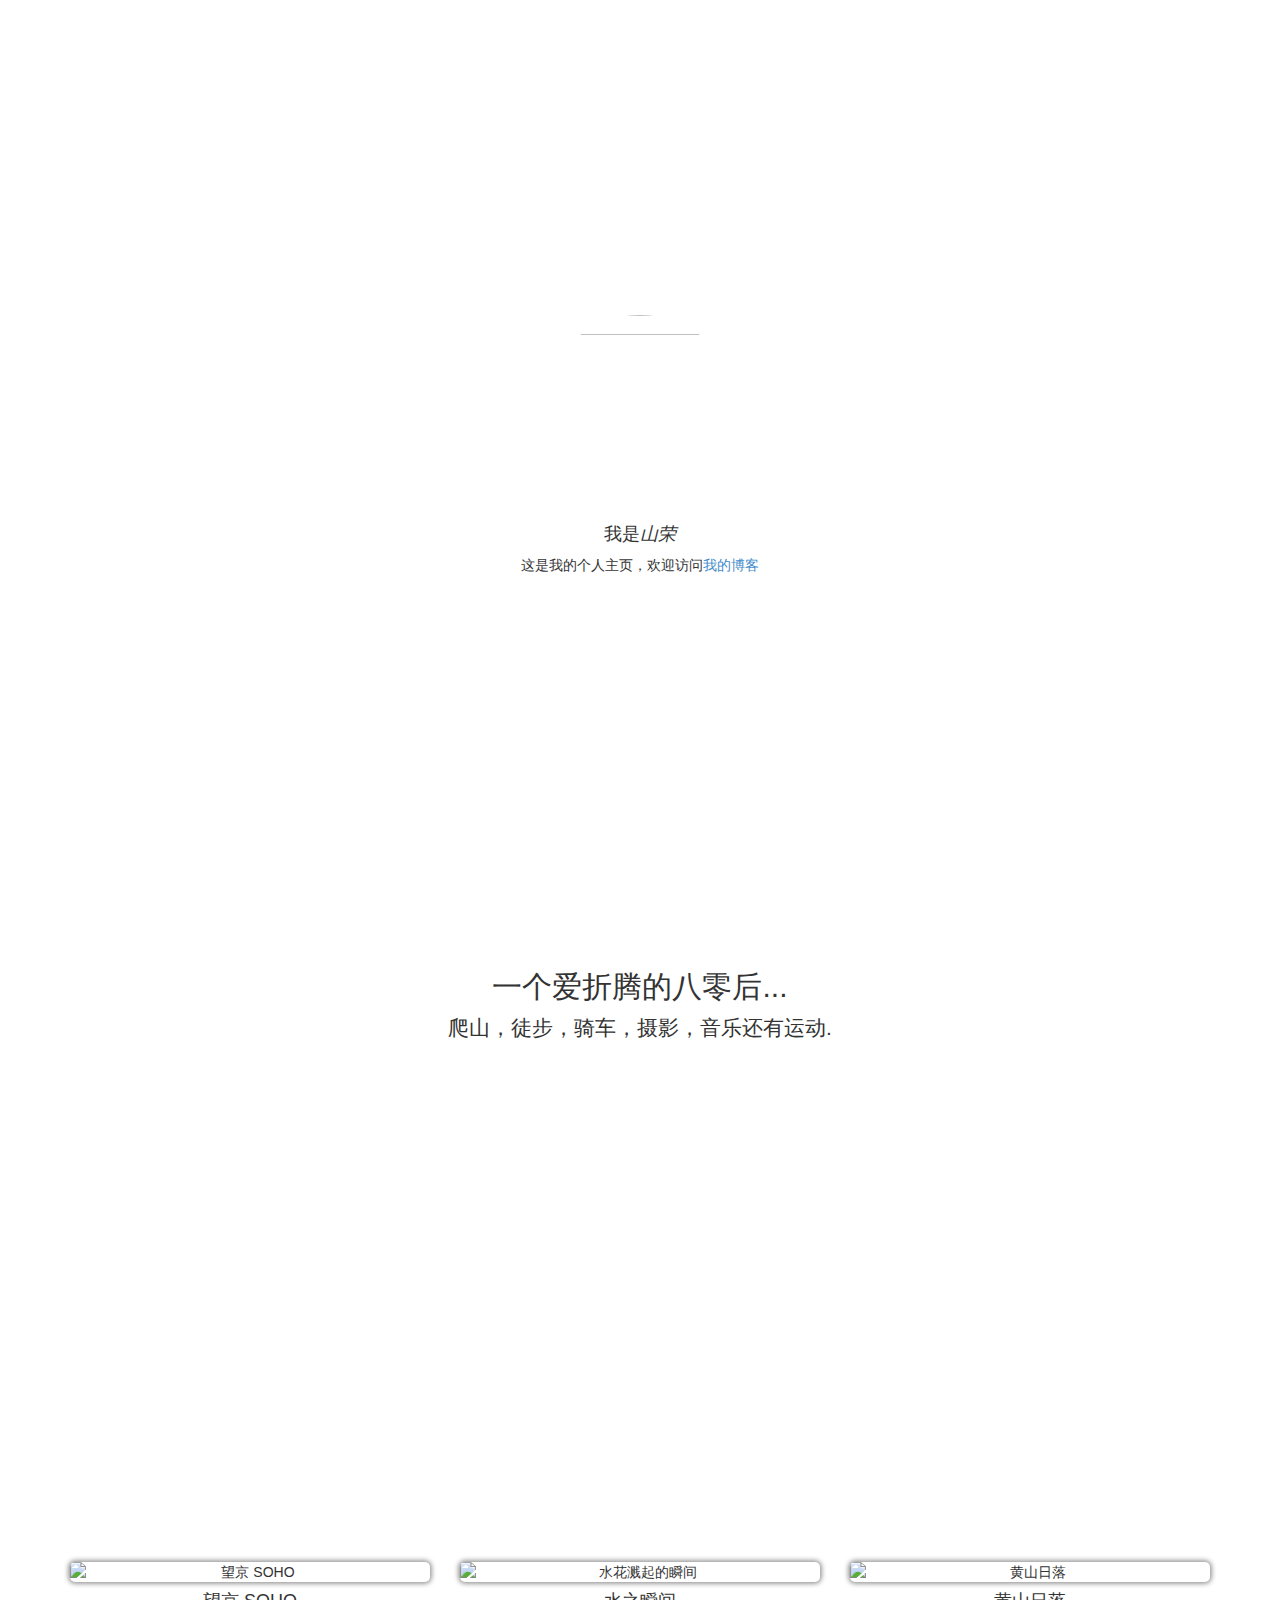
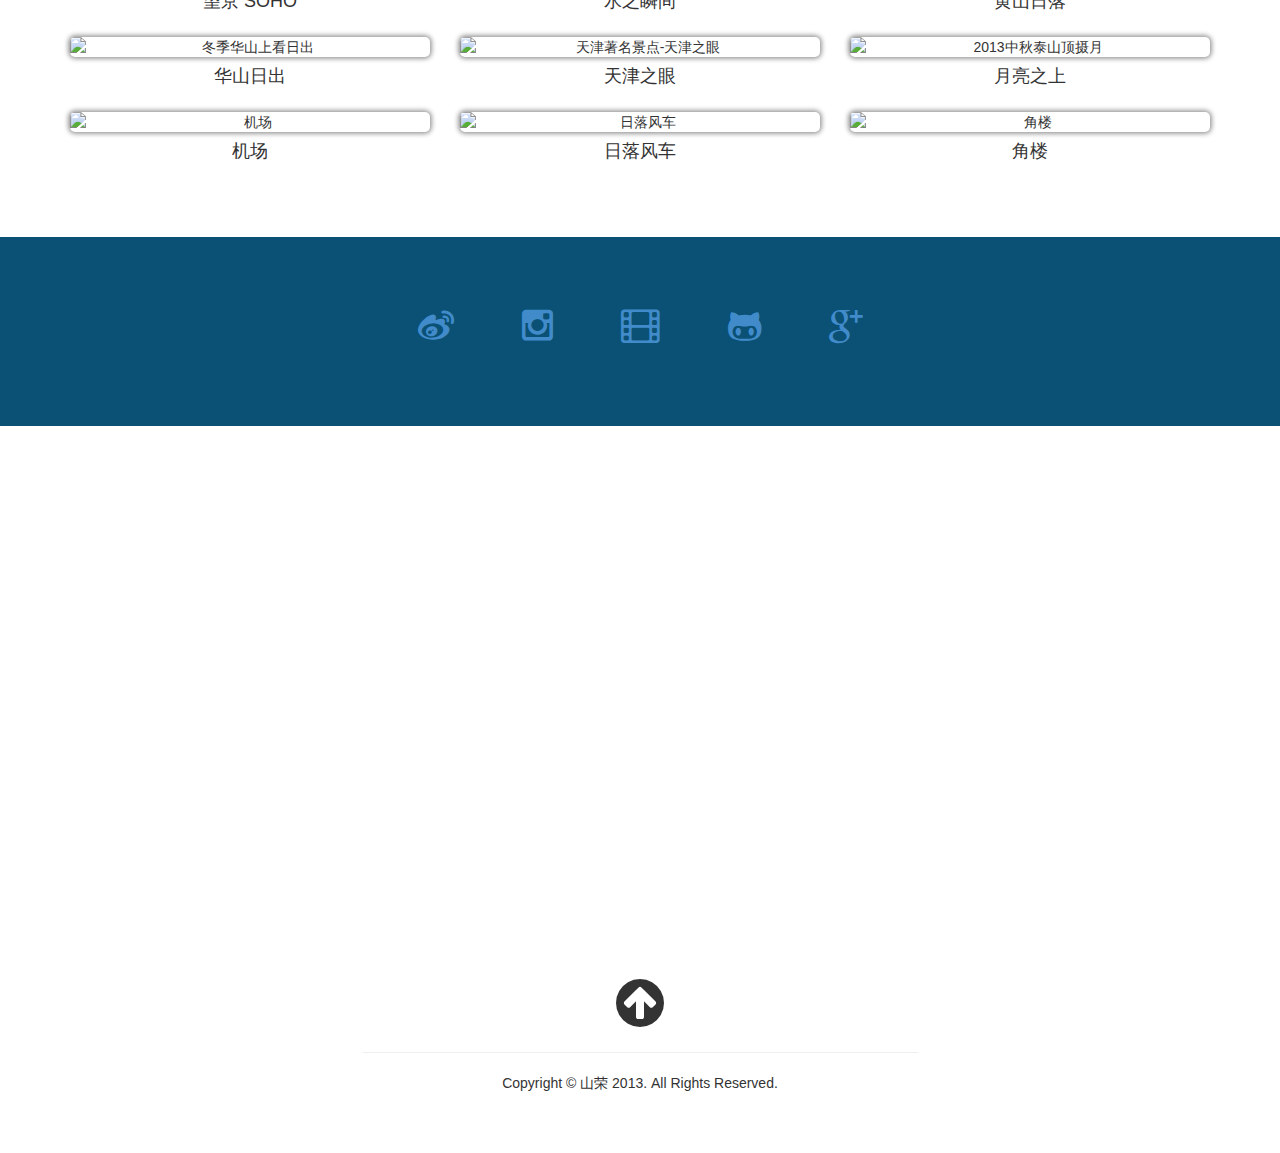
==== index.html @ e313fa2d "add photo" ====
<!DOCTYPE html>
<html lang="en">
  <head>
    <meta charset="utf-8">
    <meta http-equiv="Cache-Control" content="max-age=7200" />
    <meta name="viewport" content="width=device-width, initial-scale=1.0">
    <meta name="description" content="山荣的个人主页">
    <meta name="author" content="山荣">
    <link rel="shortcut icon" href="favicon.ico">
    <title>山荣</title>

    <!-- Bootstrap core CSS -->
    <link href="css/bootstrap.css" rel="stylesheet">

    <!-- Add custom CSS here -->
    <link href="css/stylish-portfolio.css" rel="stylesheet">
    <link href="font-awesome/css/font-awesome.min.css" rel="stylesheet">

  </head>

  <body>
    <!-- Full Page Image Header Area -->
    <div id="top" class="header">

      <div class="vert-text">
        <div class="logo-wrapper" style="display: inline-block;">
          <img class="img-circle img-responsive loading" width="200" height="200" src="http://imim.u.qiniudn.com/rony.png" />
        </div>
        <h4>我是<em>山荣</em></h4>
        <p><span class="hidden-phone">这是我的个人主页，</span>欢迎访问<a href="http://xxxx.ooo" >我的博客</a></p>
       <!--  <a href="http://zhourongyu.me" class="btn btn-default btn-lg">Blog</a> -->
      </div>
    </div>
    <!-- /Full Page Image Header Area -->
  
    <!-- Intro -->
    <div id="intro" class="intro">
      <div class="container">
        <div class="row">
          <div class="col-md-6 col-md-offset-3 text-center">
            <h2>一个爱折腾的八零后...</h2>
            <p class="lead">爬山，徒步，骑车，摄影，音乐还有运动.</p>
          </div>
        </div>
      </div>
    </div>
    <!-- /Intro -->
  
    <!-- Callout -->
    <div class="callout" id="callout">
      <div class="vert-text">
        <h1>Some Fresh Photography</h1>
      </div>
    </div>
    <!-- /Callout -->

    <!-- Portfolio -->
    <div id ="portfolio" class="portfolio">
      <div class="container">
        <div class="row">
          <div class="col-md-4 text-center">
            <div class="portfolio-item">
              <img class="img-portfolio img-responsive" alt="望京 SOHO" src="http://imim.u.qiniudn.com/portfolio-1.jpg"/>
              <h4>望京 SOHO</h4>
            </div>
          </div>
          <div class="col-md-4 text-center">
            <div class="portfolio-item">
              <img class="img-portfolio img-responsive" alt="水花溅起的瞬间" src="http://imim.u.qiniudn.com/portfolio-6.jpg"/>
              <h4>水之瞬间</h4>
            </div>
          </div>
          <div class="col-md-4 text-center">
            <div class="portfolio-item">
              <img class="img-portfolio img-responsive" alt="黄山日落" src="http://imim.u.qiniudn.com/portfolio-2.jpg"/>
              <h4>黄山日落</h4>
            </div>
          </div>
        </div>
        <div class="row">
          <div class="col-md-4 text-center">
            <div class="portfolio-item">
              <img class="img-portfolio img-responsive" alt="冬季华山上看日出" src="http://imim.u.qiniudn.com/portfolio-5.jpg"/>
              <h4>华山日出</h4>
            </div>
          </div>
          <div class="col-md-4 text-center">
            <div class="portfolio-item">
              <img class="img-portfolio img-responsive" alt="天津著名景点-天津之眼" src="http://imim.u.qiniudn.com/portfolio-3.jpg"/>
              <h4>天津之眼</h4>
            </div>
          </div>
          <div class="col-md-4 text-center">
            <div class="portfolio-item">
              <img class="img-portfolio img-responsive" alt="2013中秋泰山顶摄月" src="http://imim.u.qiniudn.com/portfolio-4.jpg"/>
              <h4>月亮之上</h4>
            </div>
          </div>
          <div class="col-md-4 text-center">
            <div class="portfolio-item">
              <img class="img-portfolio img-responsive" alt="机场" src="http://imim.u.qiniudn.com/portfolio-7.jpg"/>
              <h4>机场</h4>
            </div>
          </div>
          <div class="col-md-4 text-center">
            <div class="portfolio-item">
              <img class="img-portfolio img-responsive" alt="日落风车" src="http://imim.u.qiniudn.com/portfolio-8.jpg"/>
              <h4>日落风车</h4>
            </div>
          </div>
          <div class="col-md-4 text-center">
            <div class="portfolio-item">
              <img class="img-portfolio img-responsive" alt="角楼" src="http://imim.u.qiniudn.com/portfolio-9.jpg"/>
              <h4>角楼</h4>
            </div>
          </div>

        </div>
      </div>
    </div>
    <!-- /Portfolio -->

    <!-- Call to Action -->
    <div class="call-to-action">
      <div class="container">
        <div class="row">
          <div class="col-md-6 col-md-offset-3 text-center">
             <ul class="list-inline">
              <li><a href="http://weibo.com/zhourongyu" class="btn btn-lg " alt="weibo"><i class="fa fa-weibo fa-2x"></i></a></li>
<!--               <li><a href="http://twitter.com/zhourongyu" class="btn btn-lg" alt="twitter"><i class="fa fa-twitter fa-2x"></i></a></li> -->
              <li><a href="http://instagram.com/zhourongyu" class="btn btn-lg " alt="instagram"><i class="fa fa-instagram fa-2x"></i></a></li>
              <li><a href="http://p.imim.me" class="btn btn-lg " alt="lofter"><i class="fa fa-film fa-2x"></i></a></li>
              <li><a href="http://github.com/zhourongyu" class="btn btn-lg " alt="github"><i class="fa fa-github-alt fa-2x"></i></a></li>
              <li><a href="http://plus.google.com/zhourongyu" class="btn btn-lg " alt="google+"><i class="fa fa-google-plus fa-2x"></i></a></li>
            </ul>
          </div>
        </div>
      </div>
    </div>
    <!-- /Call to Action -->

    <!-- Map -->
    <div id="contact" class="map" style="height:500px;">
    <iframe src="https://www.google.com/maps/embed?pb=!1m18!1m12!1m3!1d3056.5363014249133!2d116.47861185064826!3d39.99646668891494!2m3!1f0!2f0!3f0!3m2!1i1024!2i768!4f13.1!3m3!1m2!1s0x35f1aa5aa588cfa3%3A0x3144bdc080fd0d1f!2z5pyb5Lqsc29obw!5e0!3m2!1szh-CN!2sjp!4v1471021509760" width="100%" height="450" frameborder="0" style="border:0" allowfullscreen></iframe>   
    </div>
    <!-- /Map -->

    <!-- Footer -->
    <footer>
      <div class="container">
        <div class="row">
          <div class="col-md-6 col-md-offset-3 text-center">
            <div class="top-scroll">
              <a href="#top"><i class="fa fa-arrow-circle-up scroll fa-4x"></i></a>
            </div>
            <hr>
            <p>Copyright &copy; 山荣 2013. All Rights Reserved.</p>
          </div>
        </div>
      </div>
    </footer>
    <!-- /Footer -->

    <!-- Bootstrap core JavaScript -->
    <!-- Placed at the end of the document so the pages load faster -->
    <script type="text/javascript" src="http://lib.sinaapp.com/js/jquery/1.9.1/jquery-1.9.1.min.js"></script>
    <script src="js/bootstrap.js"></script>
    <script type="text/javascript" src="js/slimbox2.js"></script>
    <!-- Custom JavaScript for the Side Menu - Put in a custom JS file if you want to clean this up -->
    <script>
        $("#menu-close").click(function(e) {
            e.preventDefault();
            $("#sidebar-wrapper").toggleClass("active");
        });
    </script>
    <script>
        $("#menu-toggle").click(function(e) {
            e.preventDefault();
            $("#sidebar-wrapper").toggleClass("active");
        });
    </script>
    <script>
      $(function() {
          $('a[href*=#]:not([href=#])').click(function() {
            if (location.pathname.replace(/^\//,'') == this.pathname.replace(/^\//,'') 
                || location.hostname == this.hostname) {

              var target = $(this.hash);
              target = target.length ? target : $('[name=' + this.hash.slice(1) +']');
              if (target.length) {
                $('html,body').animate({
                  scrollTop: target.offset().top
                }, 1000);
                return false;
              }
            }
          });
        });
      </script>
    <script type="text/javascript">
      $(document).ready(function(){
       
        //优化移动端显示
        var isMobile = {  
          Android: function() {  
              return navigator.userAgent.match(/Android/i) ? true : false;  
          },  
          BlackBerry: function() {  
              return navigator.userAgent.match(/BlackBerry/i) ? true : false;  
          },  
          iOS: function() {  
              return navigator.userAgent.match(/iPhone|iPad|iPod/i) ? true : false;  
          },  
          Windows: function() {  
              return navigator.userAgent.match(/IEMobile/i) ? true : false;  
          },  
          any: function() {  
              return (isMobile.Android() || isMobile.BlackBerry() || isMobile.iOS() || isMobile.Windows());  
          }  
        };  
        if( isMobile.any() )   
        {  
            $('#contact').hide();     
            $('#callout h1').css("font-size","3.5em")                    
        } else {
           /*
            ------------------------------------------------------
            Wrap '<a>...</a>' HTML tags around the '<img>' element
            ------------------------------------------------------
          */
          $('div.portfolio img').each(function(){
              $(this).wrap('<a href="'  + $(this).attr('src').replace('_thumb', '') +
                            '" title="' + this.alt +
                            '" rel=lightbox_show></a>'); 
          }); 
            
          /*
              ---------------------------
              Call the slimbox() function
              ---------------------------
          */
          $("a[rel^='lightbox']").slimbox({/* Put custom options here */}, 
              function(el) {
                  return [el.href, el.title];
              },
              function(el) { 
                  return (this == el) || ((this.rel.length > 8) && (this.rel == el.rel)); 
              }
          ); 
        }

      })  
      </script>
    <!-- 统计代码 -->
    <div id="analytics" style="display:none;"> 
      <script type="text/javascript">
      var _bdhmProtocol = (("https:" == document.location.protocol) ? " https://" : " http://");
      document.write(unescape("%3Cscript src='" + _bdhmProtocol + "hm.baidu.com/h.js%3F9ab03f28d7a20e5ef010417bfc37b065' type='text/javascript'%3E%3C/script%3E"));
      </script>
    </div>
  </body>

</html>
---- css/stylish-portfolio.css ----
/* Global Styles */

html,
body {
  height: 100%;
  width: 100%;
}

.vert-text {
  display: table-cell;
  vertical-align: middle;
  text-align: center;
}

.vert-text h1 {
  padding: 0;
  margin: 0;
  font-size: 4.5em;
  font-weight: 700;
}

/* Side Menu */

#sidebar-wrapper {
  margin-right: -250px;
  right: 0;
  width: 250px;
  background: #000;
  position: fixed;
  height: 100%;
  overflow-y: auto;
  z-index: 1000;
  -webkit-transition: all 0.4s ease 0s;
  -moz-transition: all 0.4s ease 0s;
  -ms-transition: all 0.4s ease 0s;
  -o-transition: all 0.4s ease 0s;
  transition: all 0.4s ease 0s;
}

.sidebar-nav {
  position: absolute;
  top: 0;
  width: 250px;
  list-style: none;
  margin: 0;
  padding: 0;
}

.sidebar-nav li {
  line-height: 40px;
  text-indent: 20px;
}

.sidebar-nav li a {
  color: #999999;
  display: block;
  text-decoration: none;
}

.sidebar-nav li a:hover {
  color: #fff;
  background: rgba(255,255,255,0.2);
  text-decoration: none;
}

.sidebar-nav li a:active,
.sidebar-nav li a:focus {
  text-decoration: none;
}

.sidebar-nav > .sidebar-brand {
  height: 55px;
  line-height: 55px;
  font-size: 18px;
}

.sidebar-nav > .sidebar-brand a {
  color: #999999;
}

.sidebar-nav > .sidebar-brand a:hover {
  color: #fff;
  background: none;
}

#menu-toggle {
  top: 0;
  right: 0;
  position: fixed;
  z-index: 1;
}

#sidebar-wrapper.active {
  right: 250px;
  width: 250px;
  -webkit-transition: all 0.4s ease 0s;
  -moz-transition: all 0.4s ease 0s;
  -ms-transition: all 0.4s ease 0s;
  -o-transition: all 0.4s ease 0s;
  transition: all 0.4s ease 0s;
}

.toggle {
  margin: 5px 5px 0 0;
}

/* Full Page Image Header Area */

.header {
  display: table;
  height: 100%;
  width: 100%;
  position: relative;
  background: url(http://imim.u.qiniudn.com/bg.JPG) no-repeat center center fixed; 
  -webkit-background-size: cover;
  -moz-background-size: cover;
  -o-background-size: cover;
  background-size: cover;
}

/* Intro */

.intro {
  padding: 50px 0;
}

/* Services */

.services {
  background: #7fbbda;
  padding: 50px 0;
  color: #ffffff;
}

.service-item {
  margin-bottom: 15px;
}

i.service-icon {
  border: 3px solid #ffffff;
  border-radius: 50%;
  display: inline-block;
  font-size: 56px;
  width: 140px;
  height: 140px;
  line-height: 136px;
  vertical-align: middle; 
  text-align: center;
}

i.service-icon:hover {
  font-size: 68px;
}

/* Callout */

.callout {
  color: #ffffff;
  display: table;
  height: 400px;
  width: 100%;
  background: url(http://imim.u.qiniudn.com/section-two.jpg) no-repeat center center fixed; 
  -webkit-background-size: cover;
  -moz-background-size: cover;
  -o-background-size: cover;
  background-size: cover;
}

/* Portfolio */

.portfolio {
  padding: 50px 0;
}

.portfolio-item {
  margin-bottom: 25px;
}

.img-portfolio {
  margin: 0 auto;
  border-radius:5px 5px 5px 5px;
  box-shadow: 0 0 5px 1.5px rgba(0, 0, 0, 0.45);
}


/* Call to Action */

.call-to-action {
  color: #ffffff;
  background: #0a5175;
  padding: 50px 0;
}

.call-to-action .btn {
  margin: 10px;
}

/* Footer */
footer {
    padding: 50px 0;
}

.top-scroll a {
    color: inherit;
    text-decoration: none;
}
i.scroll {
    color: #333333;
}
i.scroll:hover {
    color: #0A5175;
}
/* SLIMBOX */

#lbOverlay {
  position: fixed;
  z-index: 9999;
  left: 0;
  top: 0;
  width: 100%;
  height: 100%;
  background-color: #000;
  cursor: pointer;
}

#lbCenter, #lbBottomContainer {
  position: absolute;
  z-index: 9999;
  overflow: hidden;
  background-color: #fff;
  border-radius:5px 5px 5px 5px;
}

.lbLoading {
  background: #fff url(loading.gif) no-repeat center;
}

#lbImage {
  position: absolute;
  left: 0;
  top: 0;
  border: 10px solid #fff;
  background-repeat: no-repeat;
}

#lbPrevLink, #lbNextLink {
  display: block;
  position: absolute;
  top: 0;
  width: 50%;
  outline: none;
}

#lbPrevLink {
  left: 0;
}

#lbPrevLink:hover {
  background: transparent url(prevlabel.gif) no-repeat 0 15%;
}

#lbNextLink {
  right: 0;
}

#lbNextLink:hover {
  background: transparent url(nextlabel.gif) no-repeat 100% 15%;
}

#lbBottom {
 
  font-family: "Microsoft Yahei", Helvetica, Arial, sans-serif;
  font-size: 10px;
  color: #666;
  line-height: 1.4em;
  text-align: left;
  border: 10px solid #fff;
  border-top-style: none;
}

#lbCloseLink {
  display: block;
  float: right;
  width: 66px;
  height: 22px;
  background: transparent url(closelabel.gif) no-repeat center;
  margin: 5px 0;
  outline: none;
}

#lbCaption, #lbNumber {
  margin-right: 71px;
}

#lbCaption {
  font-weight: bold;
}
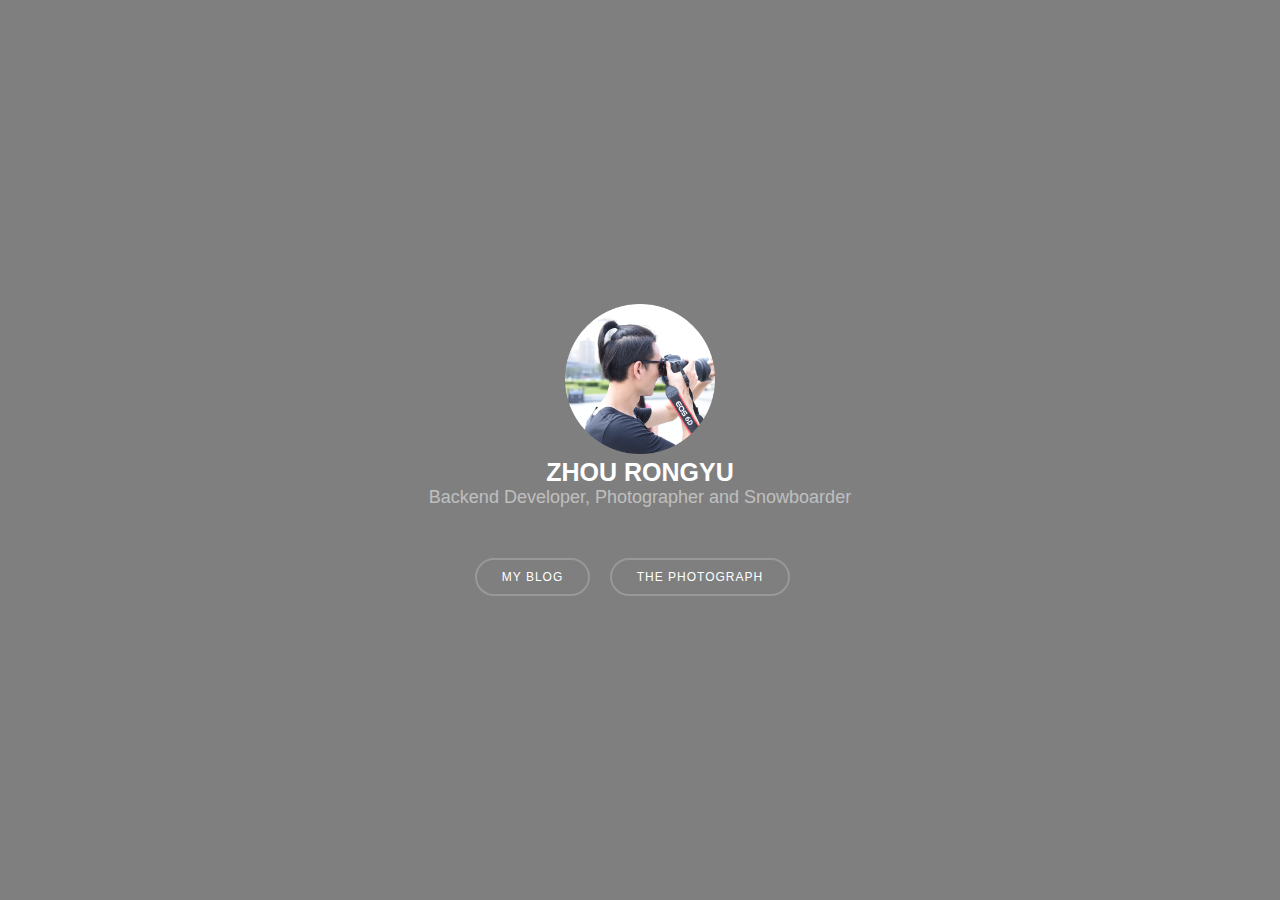
==== commit 8e9ebdff: "update homepage v2" ====
--- a/index.html
+++ b/index.html
@@ -1,263 +1,198 @@
-<!DOCTYPE html>
-<html lang="en">
-  <head>
-    <meta charset="utf-8">
-    <meta http-equiv="Cache-Control" content="max-age=7200" />
-    <meta name="viewport" content="width=device-width, initial-scale=1.0">
-    <meta name="description" content="山荣的个人主页">
-    <meta name="author" content="山荣">
-    <link rel="shortcut icon" href="favicon.ico">
-    <title>山荣</title>
+<!doctype html>
+<head>
+  <meta charset="utf-8">
+  <meta content="width=device-width, initial-scale=1" name="viewport">
+  <meta name="keywords" content="山荣, snowboard, photograph">
+  <meta name="description" content="山荣的个人主页">
+  <meta name="author" content="i@imim.me">
+  <title>山荣的个人主页</title>
 
-    <!-- Bootstrap core CSS -->
-    <link href="css/bootstrap.css" rel="stylesheet">
 
-    <!-- Add custom CSS here -->
-    <link href="css/stylish-portfolio.css" rel="stylesheet">
-    <link href="font-awesome/css/font-awesome.min.css" rel="stylesheet">
+  <style>
+    * {
+      margin: 0; padding: 0;
+    }
 
-  </head>
+    html, body {
+      width: 100%;
+      height: 100%;
+      overflow: hidden;
+    }
 
-  <body>
-    <!-- Full Page Image Header Area -->
-    <div id="top" class="header">
+    #container {
+      overflow: hidden;
+      position: absolute;
+      top: 0; left: 0; right: 0; bottom: 0;
+    }
 
-      <div class="vert-text">
+    #background_video {
+      position: absolute;
+
+      top: 50%; left: 50%;
+      transform: translate(-50%, -50%);
+
+      object-fit: cover;
+      height: 100%; width: 100%;
+    }
+
+    #video_cover {
+      position: absolute;
+
+      width: 100%; height: 100%;
+
+      background: url('video_cover.jpeg') no-repeat;
+      background-size: cover;
+      background-position: center;
+    }
+
+    #video_controls {
+      position: absolute;
+      left: 50%;
+      transform: translate(-50%, 0);
+    }
+
+    #play img {
+      width: 100px;
+    }
+    #pause img {
+      width: 90px;
+    }
+    #pause {
+      display: none;
+    }
+
+    @media (min-width: 768px) {
+      #video_controls {
+        display: none;
+      }
+    }
+
+    /* Demo page specific styles */
+
+    body {
+      text-align: center;
+      font-family: 'proxima-nova', Helvetica;
+    }
+
+    #container {
+      height: 100%;
+    }
+
+    #overlay {
+      position: absolute;
+      top: 0; right: 0; left: 0; bottom: 0;
+      background: rgba(0,0,0,0.5);
+    }
+
+    #main_content {
+      z-index: 2;
+      position: relative;
+      display: inline-block;
+
+      /* Vertical center */
+      top: 50%;
+      transform: translateY(-50%);
+    }
+
+    #main_content h1 {
+      text-transform: uppercase;
+      font-weight: 600;
+      font-family: 'proxima-nova-condensed', Helvetica;
+      color: #fff;
+      font-size: 25px;
+    }
+
+    #main_content .sub_head {
+      color: rgba(255,255,255,0.5);
+      font-size: 18px;
+    }
+
+    #main_content .info {
+      color: rgba(255,255,255,0.5);
+      font-size: 12px;
+      margin-top: 10px;
+    }
+
+    #links {
+      margin-top: 50px;
+    }
+
+    #links a {
+      border: 2px solid rgba(255,255,255,0.20);
+      border-radius: 61px;
+      font-size: 12px;
+      color: #FFFFFF;
+      letter-spacing: 1px;
+      text-decoration: none;
+      text-transform: uppercase;
+      padding: 10px 25px;
+      display: inline-block;
+      margin-right: 15px;
+    }
+
+    #footer {
+      position: absolute;
+      bottom: 0; left: 0; right: 0;
+    }
+    #footer a {
+      color: rgba(255,255,255,0.5);
+      text-decoration: none;
+      margin: 10px;
+      font-size: 12px;
+    }
+    #footer a:first-child {
+      float: left;
+    }
+    #footer a:last-child {
+      float: right;
+    }
+  </style>
+
+  <script src="https://use.typekit.net/nlq1kdt.js"></script>
+  <script>try{Typekit.load({ async: true });}catch(e){}</script>
+</head>
+<body>
+  <div id="container">
+    <video id="background_video" loop muted></video>
+    <div id="video_cover"></div>
+    <div id="overlay"></div>
+
+    <div id="video_controls">
+      <span id="play">
+        <img src="play.png">
+      </span>
+      <span id="pause">
+        <img src="pause.png">
+      </span>
+    </div>
+
+    <section id="main_content">
+      <div id="head">
+        <div class="vert-text">
         <div class="logo-wrapper" style="display: inline-block;">
-          <img class="img-circle img-responsive loading" width="200" height="200" src="http://imim.u.qiniudn.com/rony.png" />
-        </div>
-        <h4>我是<em>山荣</em></h4>
-        <p><span class="hidden-phone">这是我的个人主页，</span>欢迎访问<a href="http://xxxx.ooo" >我的博客</a></p>
-       <!--  <a href="http://zhourongyu.me" class="btn btn-default btn-lg">Blog</a> -->
-      </div>
-    </div>
-    <!-- /Full Page Image Header Area -->
-  
-    <!-- Intro -->
-    <div id="intro" class="intro">
-      <div class="container">
-        <div class="row">
-          <div class="col-md-6 col-md-offset-3 text-center">
-            <h2>一个爱折腾的八零后...</h2>
-            <p class="lead">爬山，徒步，骑车，摄影，音乐还有运动.</p>
-          </div>
+          <img class="img-circle img-responsive loading" width="150" height="150" src="v2/icon.png" />
         </div>
       </div>
-    </div>
-    <!-- /Intro -->
-  
-    <!-- Callout -->
-    <div class="callout" id="callout">
-      <div class="vert-text">
-        <h1>Some Fresh Photography</h1>
+        <h1>Zhou Rongyu</h1>
+        <p class="sub_head">Backend Developer, Photographer and Snowboarder</p>
       </div>
-    </div>
-    <!-- /Callout -->
 
-    <!-- Portfolio -->
-    <div id ="portfolio" class="portfolio">
-      <div class="container">
-        <div class="row">
-          <div class="col-md-4 text-center">
-            <div class="portfolio-item">
-              <img class="img-portfolio img-responsive" alt="望京 SOHO" src="http://imim.u.qiniudn.com/portfolio-1.jpg"/>
-              <h4>望京 SOHO</h4>
-            </div>
-          </div>
-          <div class="col-md-4 text-center">
-            <div class="portfolio-item">
-              <img class="img-portfolio img-responsive" alt="水花溅起的瞬间" src="http://imim.u.qiniudn.com/portfolio-6.jpg"/>
-              <h4>水之瞬间</h4>
-            </div>
-          </div>
-          <div class="col-md-4 text-center">
-            <div class="portfolio-item">
-              <img class="img-portfolio img-responsive" alt="黄山日落" src="http://imim.u.qiniudn.com/portfolio-2.jpg"/>
-              <h4>黄山日落</h4>
-            </div>
-          </div>
-        </div>
-        <div class="row">
-          <div class="col-md-4 text-center">
-            <div class="portfolio-item">
-              <img class="img-portfolio img-responsive" alt="冬季华山上看日出" src="http://imim.u.qiniudn.com/portfolio-5.jpg"/>
-              <h4>华山日出</h4>
-            </div>
-          </div>
-          <div class="col-md-4 text-center">
-            <div class="portfolio-item">
-              <img class="img-portfolio img-responsive" alt="天津著名景点-天津之眼" src="http://imim.u.qiniudn.com/portfolio-3.jpg"/>
-              <h4>天津之眼</h4>
-            </div>
-          </div>
-          <div class="col-md-4 text-center">
-            <div class="portfolio-item">
-              <img class="img-portfolio img-responsive" alt="2013中秋泰山顶摄月" src="http://imim.u.qiniudn.com/portfolio-4.jpg"/>
-              <h4>月亮之上</h4>
-            </div>
-          </div>
-          <div class="col-md-4 text-center">
-            <div class="portfolio-item">
-              <img class="img-portfolio img-responsive" alt="机场" src="http://imim.u.qiniudn.com/portfolio-7.jpg"/>
-              <h4>机场</h4>
-            </div>
-          </div>
-          <div class="col-md-4 text-center">
-            <div class="portfolio-item">
-              <img class="img-portfolio img-responsive" alt="日落风车" src="http://imim.u.qiniudn.com/portfolio-8.jpg"/>
-              <h4>日落风车</h4>
-            </div>
-          </div>
-          <div class="col-md-4 text-center">
-            <div class="portfolio-item">
-              <img class="img-portfolio img-responsive" alt="角楼" src="http://imim.u.qiniudn.com/portfolio-9.jpg"/>
-              <h4>角楼</h4>
-            </div>
-          </div>
+      <div id="links">
+        <a href="https://xxxx.ooo">My Blog</a>
+        <a href="http://i.imim.me">The Photograph</a>
+      </div>
+    </section>
+  </div>
+<!--
+  <div id="footer">
 
-        </div>
-      </div>
-    </div>
-    <!-- /Portfolio -->
+    <a href="https://twitter.com/share" class="twitter-share-button" data-via="zhourongyu">Tweet</a>
+<script>!function(d,s,id){var js,fjs=d.getElementsByTagName(s)[0],p=/^http:/.test(d.location)?'http':'https';if(!d.getElementById(id)){js=d.createElement(s);js.id=id;js.src=p+'://platform.twitter.com/widgets.js';fjs.parentNode.insertBefore(js,fjs);}}(document, 'script', 'twitter-wjs');</script>
 
-    <!-- Call to Action -->
-    <div class="call-to-action">
-      <div class="container">
-        <div class="row">
-          <div class="col-md-6 col-md-offset-3 text-center">
-             <ul class="list-inline">
-              <li><a href="http://weibo.com/zhourongyu" class="btn btn-lg " alt="weibo"><i class="fa fa-weibo fa-2x"></i></a></li>
-<!--               <li><a href="http://twitter.com/zhourongyu" class="btn btn-lg" alt="twitter"><i class="fa fa-twitter fa-2x"></i></a></li> -->
-              <li><a href="http://instagram.com/zhourongyu" class="btn btn-lg " alt="instagram"><i class="fa fa-instagram fa-2x"></i></a></li>
-              <li><a href="http://p.imim.me" class="btn btn-lg " alt="lofter"><i class="fa fa-film fa-2x"></i></a></li>
-              <li><a href="http://github.com/zhourongyu" class="btn btn-lg " alt="github"><i class="fa fa-github-alt fa-2x"></i></a></li>
-              <li><a href="http://plus.google.com/zhourongyu" class="btn btn-lg " alt="google+"><i class="fa fa-google-plus fa-2x"></i></a></li>
-            </ul>
-          </div>
-        </div>
-      </div>
-    </div>
-    <!-- /Call to Action -->
+  </div>-->
 
-    <!-- Map -->
-    <div id="contact" class="map" style="height:500px;">
-    <iframe src="https://www.google.com/maps/embed?pb=!1m18!1m12!1m3!1d3056.5363014249133!2d116.47861185064826!3d39.99646668891494!2m3!1f0!2f0!3f0!3m2!1i1024!2i768!4f13.1!3m3!1m2!1s0x35f1aa5aa588cfa3%3A0x3144bdc080fd0d1f!2z5pyb5Lqsc29obw!5e0!3m2!1szh-CN!2sjp!4v1471021509760" width="100%" height="450" frameborder="0" style="border:0" allowfullscreen></iframe>   
-    </div>
-    <!-- /Map -->
+  <script src="v2/bideo.js"></script>
+  <script src="v2/main.js"></script>
 
-    <!-- Footer -->
-    <footer>
-      <div class="container">
-        <div class="row">
-          <div class="col-md-6 col-md-offset-3 text-center">
-            <div class="top-scroll">
-              <a href="#top"><i class="fa fa-arrow-circle-up scroll fa-4x"></i></a>
-            </div>
-            <hr>
-            <p>Copyright &copy; 山荣 2013. All Rights Reserved.</p>
-          </div>
-        </div>
-      </div>
-    </footer>
-    <!-- /Footer -->
-
-    <!-- Bootstrap core JavaScript -->
-    <!-- Placed at the end of the document so the pages load faster -->
-    <script type="text/javascript" src="http://lib.sinaapp.com/js/jquery/1.9.1/jquery-1.9.1.min.js"></script>
-    <script src="js/bootstrap.js"></script>
-    <script type="text/javascript" src="js/slimbox2.js"></script>
-    <!-- Custom JavaScript for the Side Menu - Put in a custom JS file if you want to clean this up -->
-    <script>
-        $("#menu-close").click(function(e) {
-            e.preventDefault();
-            $("#sidebar-wrapper").toggleClass("active");
-        });
-    </script>
-    <script>
-        $("#menu-toggle").click(function(e) {
-            e.preventDefault();
-            $("#sidebar-wrapper").toggleClass("active");
-        });
-    </script>
-    <script>
-      $(function() {
-          $('a[href*=#]:not([href=#])').click(function() {
-            if (location.pathname.replace(/^\//,'') == this.pathname.replace(/^\//,'') 
-                || location.hostname == this.hostname) {
-
-              var target = $(this.hash);
-              target = target.length ? target : $('[name=' + this.hash.slice(1) +']');
-              if (target.length) {
-                $('html,body').animate({
-                  scrollTop: target.offset().top
-                }, 1000);
-                return false;
-              }
-            }
-          });
-        });
-      </script>
-    <script type="text/javascript">
-      $(document).ready(function(){
-       
-        //优化移动端显示
-        var isMobile = {  
-          Android: function() {  
-              return navigator.userAgent.match(/Android/i) ? true : false;  
-          },  
-          BlackBerry: function() {  
-              return navigator.userAgent.match(/BlackBerry/i) ? true : false;  
-          },  
-          iOS: function() {  
-              return navigator.userAgent.match(/iPhone|iPad|iPod/i) ? true : false;  
-          },  
-          Windows: function() {  
-              return navigator.userAgent.match(/IEMobile/i) ? true : false;  
-          },  
-          any: function() {  
-              return (isMobile.Android() || isMobile.BlackBerry() || isMobile.iOS() || isMobile.Windows());  
-          }  
-        };  
-        if( isMobile.any() )   
-        {  
-            $('#contact').hide();     
-            $('#callout h1').css("font-size","3.5em")                    
-        } else {
-           /*
-            ------------------------------------------------------
-            Wrap '<a>...</a>' HTML tags around the '<img>' element
-            ------------------------------------------------------
-          */
-          $('div.portfolio img').each(function(){
-              $(this).wrap('<a href="'  + $(this).attr('src').replace('_thumb', '') +
-                            '" title="' + this.alt +
-                            '" rel=lightbox_show></a>'); 
-          }); 
-            
-          /*
-              ---------------------------
-              Call the slimbox() function
-              ---------------------------
-          */
-          $("a[rel^='lightbox']").slimbox({/* Put custom options here */}, 
-              function(el) {
-                  return [el.href, el.title];
-              },
-              function(el) { 
-                  return (this == el) || ((this.rel.length > 8) && (this.rel == el.rel)); 
-              }
-          ); 
-        }
-
-      })  
-      </script>
-    <!-- 统计代码 -->
-    <div id="analytics" style="display:none;"> 
-      <script type="text/javascript">
-      var _bdhmProtocol = (("https:" == document.location.protocol) ? " https://" : " http://");
-      document.write(unescape("%3Cscript src='" + _bdhmProtocol + "hm.baidu.com/h.js%3F9ab03f28d7a20e5ef010417bfc37b065' type='text/javascript'%3E%3C/script%3E"));
-      </script>
-    </div>
-  </body>
-
-</html>+</body>
+</html>
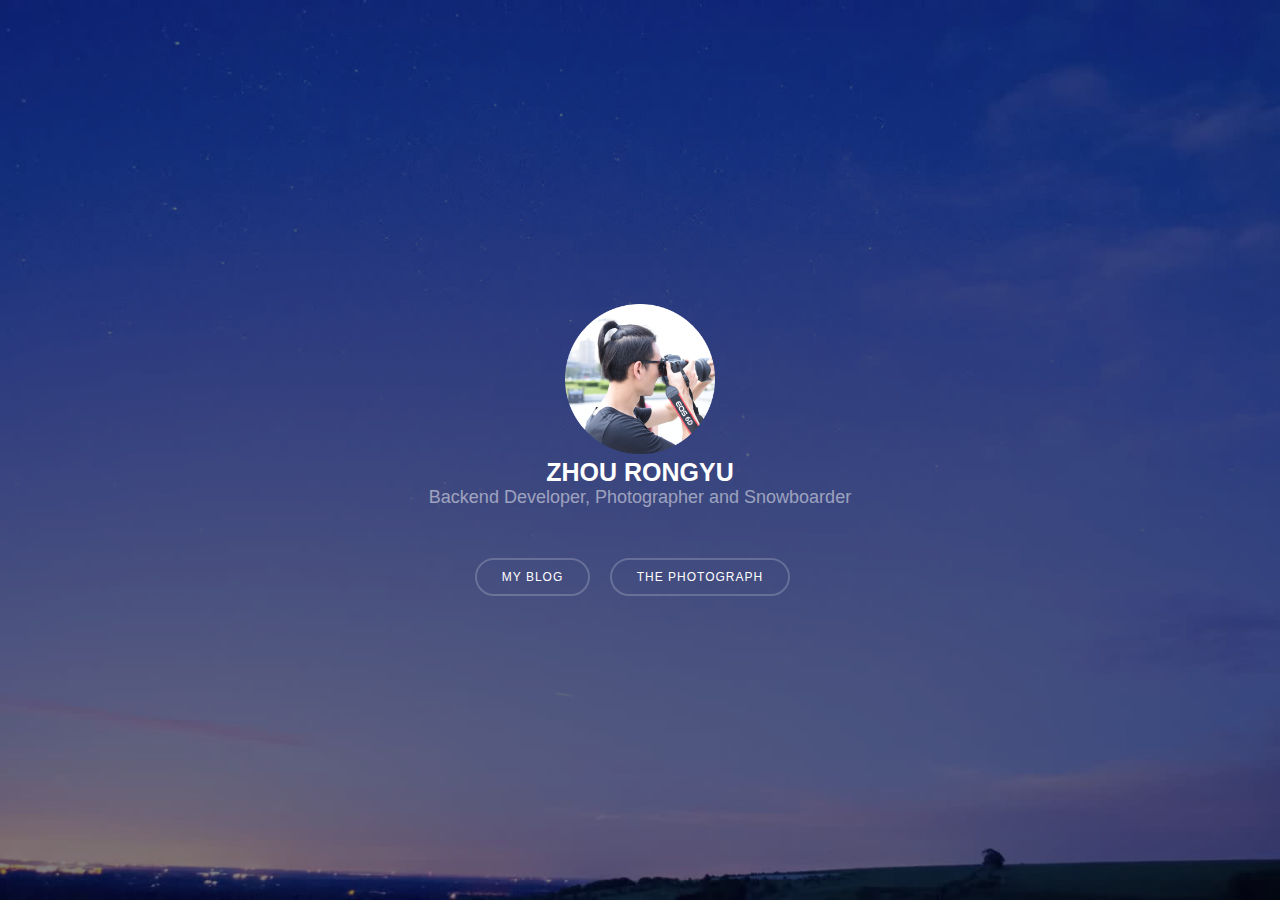
==== commit efbdb1df: "update nlq1kdt" ====
--- a/index.html
+++ b/index.html
@@ -7,164 +7,15 @@
   <meta name="author" content="i@imim.me">
   <title>山荣的个人主页</title>
 
+  <link href="v2/main.css" rel="stylesheet">
 
-  <style>
-    * {
-      margin: 0; padding: 0;
-    }
 
-    html, body {
-      width: 100%;
-      height: 100%;
-      overflow: hidden;
-    }
-
-    #container {
-      overflow: hidden;
-      position: absolute;
-      top: 0; left: 0; right: 0; bottom: 0;
-    }
-
-    #background_video {
-      position: absolute;
-
-      top: 50%; left: 50%;
-      transform: translate(-50%, -50%);
-
-      object-fit: cover;
-      height: 100%; width: 100%;
-    }
-
-    #video_cover {
-      position: absolute;
-
-      width: 100%; height: 100%;
-
-      background: url('video_cover.jpeg') no-repeat;
-      background-size: cover;
-      background-position: center;
-    }
-
-    #video_controls {
-      position: absolute;
-      left: 50%;
-      transform: translate(-50%, 0);
-    }
-
-    #play img {
-      width: 100px;
-    }
-    #pause img {
-      width: 90px;
-    }
-    #pause {
-      display: none;
-    }
-
-    @media (min-width: 768px) {
-      #video_controls {
-        display: none;
-      }
-    }
-
-    /* Demo page specific styles */
-
-    body {
-      text-align: center;
-      font-family: 'proxima-nova', Helvetica;
-    }
-
-    #container {
-      height: 100%;
-    }
-
-    #overlay {
-      position: absolute;
-      top: 0; right: 0; left: 0; bottom: 0;
-      background: rgba(0,0,0,0.5);
-    }
-
-    #main_content {
-      z-index: 2;
-      position: relative;
-      display: inline-block;
-
-      /* Vertical center */
-      top: 50%;
-      transform: translateY(-50%);
-    }
-
-    #main_content h1 {
-      text-transform: uppercase;
-      font-weight: 600;
-      font-family: 'proxima-nova-condensed', Helvetica;
-      color: #fff;
-      font-size: 25px;
-    }
-
-    #main_content .sub_head {
-      color: rgba(255,255,255,0.5);
-      font-size: 18px;
-    }
-
-    #main_content .info {
-      color: rgba(255,255,255,0.5);
-      font-size: 12px;
-      margin-top: 10px;
-    }
-
-    #links {
-      margin-top: 50px;
-    }
-
-    #links a {
-      border: 2px solid rgba(255,255,255,0.20);
-      border-radius: 61px;
-      font-size: 12px;
-      color: #FFFFFF;
-      letter-spacing: 1px;
-      text-decoration: none;
-      text-transform: uppercase;
-      padding: 10px 25px;
-      display: inline-block;
-      margin-right: 15px;
-    }
-
-    #footer {
-      position: absolute;
-      bottom: 0; left: 0; right: 0;
-    }
-    #footer a {
-      color: rgba(255,255,255,0.5);
-      text-decoration: none;
-      margin: 10px;
-      font-size: 12px;
-    }
-    #footer a:first-child {
-      float: left;
-    }
-    #footer a:last-child {
-      float: right;
-    }
-  </style>
-
-  <script src="https://use.typekit.net/nlq1kdt.js"></script>
-  <script>try{Typekit.load({ async: true });}catch(e){}</script>
 </head>
 <body>
   <div id="container">
     <video id="background_video" loop muted></video>
     <div id="video_cover"></div>
     <div id="overlay"></div>
-
-    <div id="video_controls">
-      <span id="play">
-        <img src="play.png">
-      </span>
-      <span id="pause">
-        <img src="pause.png">
-      </span>
-    </div>
 
     <section id="main_content">
       <div id="head">
@@ -193,6 +44,9 @@
 
   <script src="v2/bideo.js"></script>
   <script src="v2/main.js"></script>
+  <script src="http://imim.me/v2/nlq1kdt.js"></script>
+  <script>try{Typekit.load({ async: true });}catch(e){}</script>
+
 
 </body>
 </html>
--- a/v2/main.css
+++ b/v2/main.css
@@ -0,0 +1,137 @@
+* {
+    margin: 0; padding: 0;
+}
+
+html, body {
+    width: 100%;
+    height: 100%;
+    overflow: hidden;
+}
+
+#container {
+    overflow: hidden;
+    position: absolute;
+    top: 0; left: 0; right: 0; bottom: 0;
+}
+
+#background_video {
+    position: absolute;
+
+    top: 50%; left: 50%;
+    transform: translate(-50%, -50%);
+
+    object-fit: cover;
+    height: 100%; width: 100%;
+}
+
+#video_cover {
+    position: absolute;
+
+    width: 100%; height: 100%;
+
+    background: url('video_cover.jpeg') no-repeat;
+    background-size: cover;
+    background-position: center;
+}
+
+#video_controls {
+    position: absolute;
+    left: 50%;
+    transform: translate(-50%, 0);
+}
+
+#play img {
+    width: 100px;
+}
+#pause img {
+    width: 90px;
+}
+#pause {
+    display: none;
+}
+
+@media (min-width: 768px) {
+    #video_controls {
+    display: none;
+    }
+}
+
+/* Demo page specific styles */
+
+body {
+    text-align: center;
+    font-family: 'proxima-nova', Helvetica;
+}
+
+#container {
+    height: 100%;
+}
+
+#overlay {
+    position: absolute;
+    top: 0; right: 0; left: 0; bottom: 0;
+    background: rgba(0,0,0,0.5);
+}
+
+#main_content {
+    z-index: 2;
+    position: relative;
+    display: inline-block;
+
+    /* Vertical center */
+    top: 50%;
+    transform: translateY(-50%);
+}
+
+#main_content h1 {
+    text-transform: uppercase;
+    font-weight: 600;
+    font-family: 'proxima-nova-condensed', Helvetica;
+    color: #fff;
+    font-size: 25px;
+}
+
+#main_content .sub_head {
+    color: rgba(255,255,255,0.5);
+    font-size: 18px;
+}
+
+#main_content .info {
+    color: rgba(255,255,255,0.5);
+    font-size: 12px;
+    margin-top: 10px;
+}
+
+#links {
+    margin-top: 50px;
+}
+
+#links a {
+    border: 2px solid rgba(255,255,255,0.20);
+    border-radius: 61px;
+    font-size: 12px;
+    color: #FFFFFF;
+    letter-spacing: 1px;
+    text-decoration: none;
+    text-transform: uppercase;
+    padding: 10px 25px;
+    display: inline-block;
+    margin-right: 15px;
+}
+
+#footer {
+    position: absolute;
+    bottom: 0; left: 0; right: 0;
+}
+#footer a {
+    color: rgba(255,255,255,0.5);
+    text-decoration: none;
+    margin: 10px;
+    font-size: 12px;
+}
+#footer a:first-child {
+    float: left;
+}
+#footer a:last-child {
+    float: right;
+}